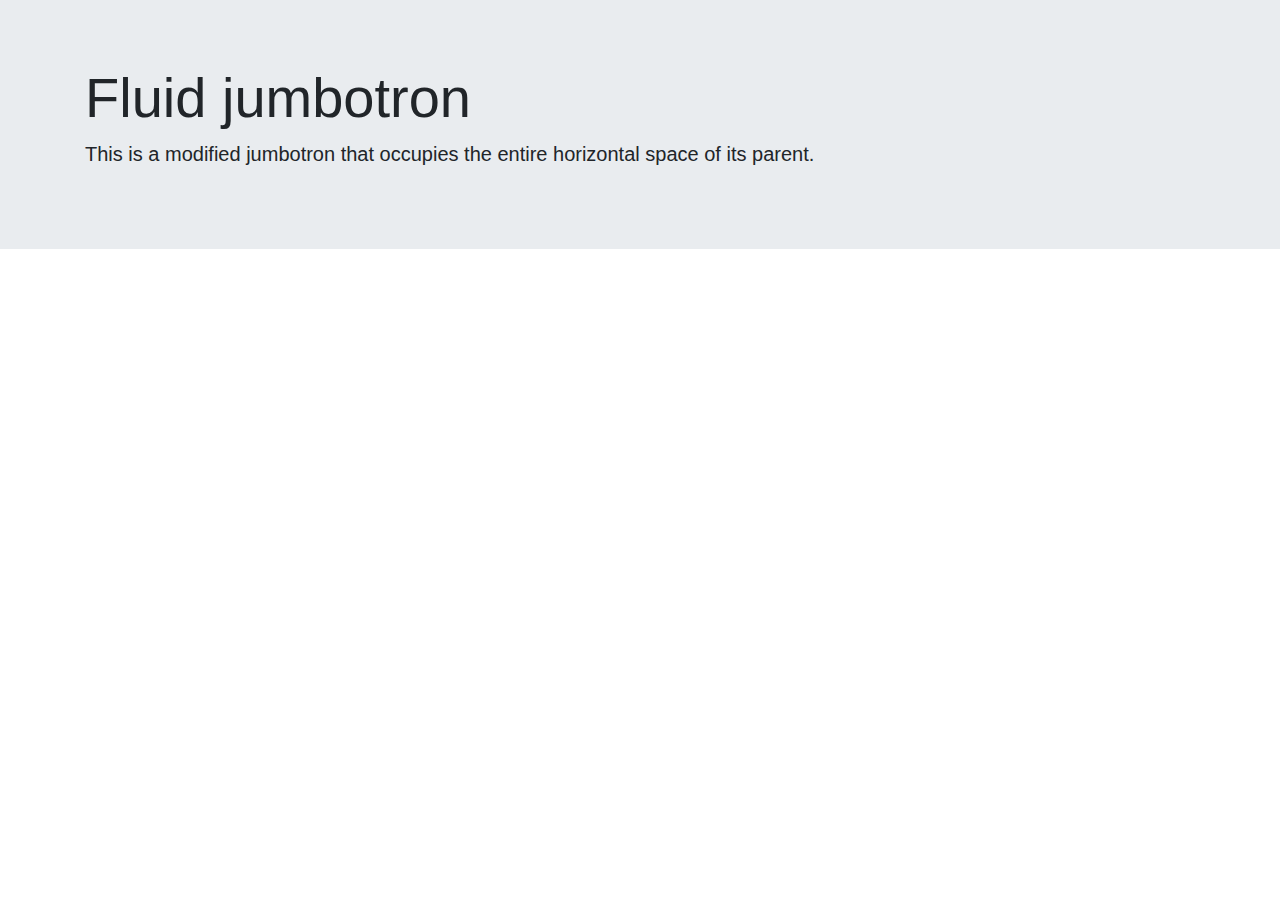
==== index2.html @ 20a720e5 "Linked in AwesomeIcon" ====
<!doctype html>
<html lang="en">
  <head>
    <!-- Required meta tags -->
    <meta charset="utf-8">
    <meta name="viewport" content="width=device-width, initial-scale=1, shrink-to-fit=no">

    <!-- Bootstrap CSS -->
    <link rel="stylesheet" href="https://stackpath.bootstrapcdn.com/bootstrap/4.3.1/css/bootstrap.min.css" integrity="sha384-ggOyR0iXCbMQv3Xipma34MD+dH/1fQ784/j6cY/iJTQUOhcWr7x9JvoRxT2MZw1T" crossorigin="anonymous">

    <title>Hello, world!</title>
  </head>
  <body>
        <div class="jumbotron jumbotron-fluid">
                <div class="container">
                  <h1 class="display-4">Fluid jumbotron</h1>
                  <p class="lead">This is a modified jumbotron that occupies the entire horizontal space of its parent.</p>
                </div>
              </div>

    <!-- Optional JavaScript -->
    <!-- jQuery first, then Popper.js, then Bootstrap JS -->
    <script src="https://code.jquery.com/jquery-3.3.1.slim.min.js" integrity="sha384-q8i/X+965DzO0rT7abK41JStQIAqVgRVzpbzo5smXKp4YfRvH+8abtTE1Pi6jizo" crossorigin="anonymous"></script>
    <script src="https://cdnjs.cloudflare.com/ajax/libs/popper.js/1.14.7/umd/popper.min.js" integrity="sha384-UO2eT0CpHqdSJQ6hJty5KVphtPhzWj9WO1clHTMGa3JDZwrnQq4sF86dIHNDz0W1" crossorigin="anonymous"></script>
    <script src="https://stackpath.bootstrapcdn.com/bootstrap/4.3.1/js/bootstrap.min.js" integrity="sha384-JjSmVgyd0p3pXB1rRibZUAYoIIy6OrQ6VrjIEaFf/nJGzIxFDsf4x0xIM+B07jRM" crossorigin="anonymous"></script>
  </body>
</html>
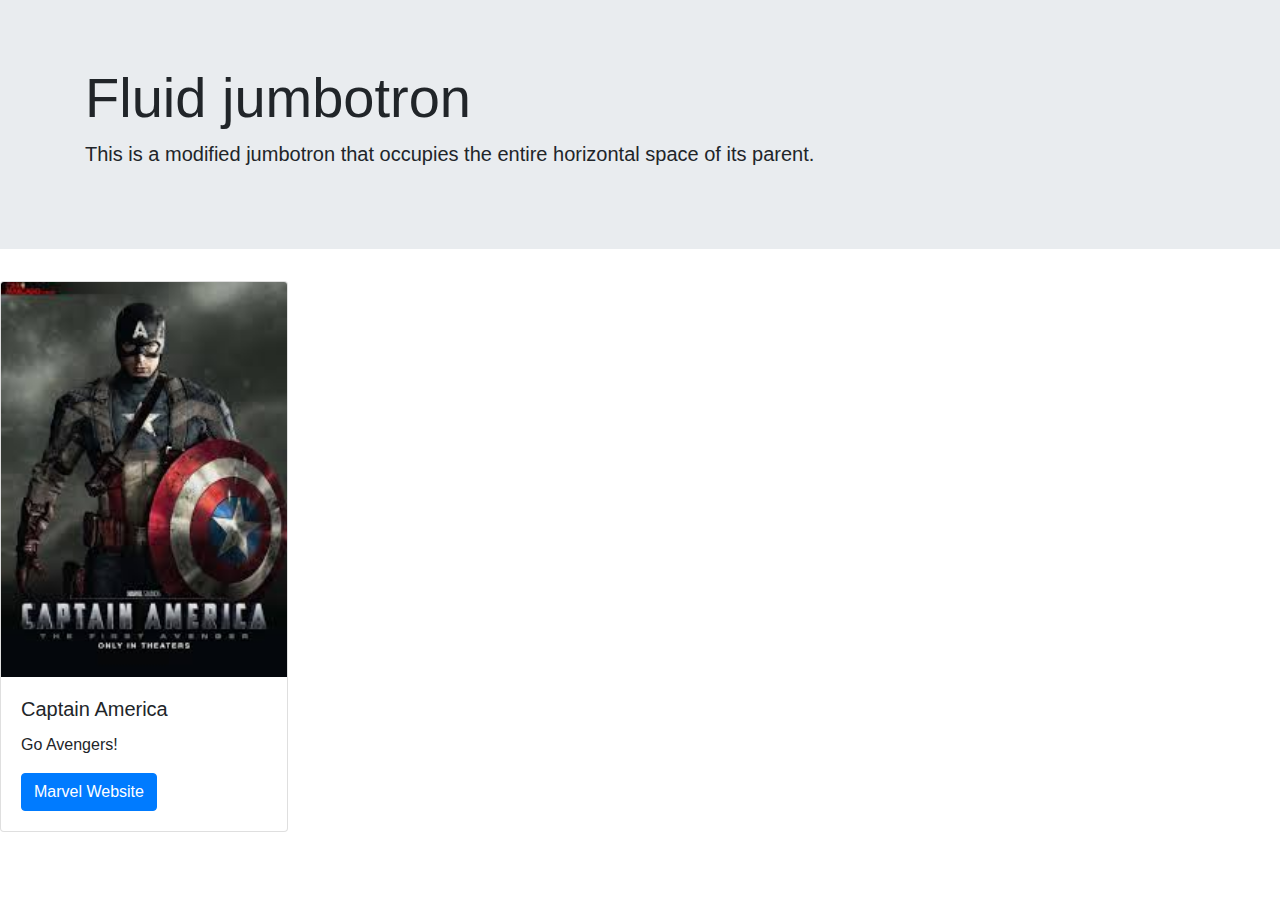
==== commit 6cf83cc7: "indx2 added - testing" ====
--- a/index2.html
+++ b/index2.html
@@ -18,6 +18,15 @@
                 </div>
               </div>
 
+              <div class="card" style="width: 18rem;">
+                    <img src="img1.jpeg" class="card-img-top" class="picsm" alt="Captain America">
+                    <div class="card-body">
+                      <h5 class="card-title">Captain America</h5>
+                      <p class="card-text">Go Avengers!</p>
+                      <a href="#" class="btn btn-primary">Marvel Website </a>
+                    </div>
+                  </div>
+
     <!-- Optional JavaScript -->
     <!-- jQuery first, then Popper.js, then Bootstrap JS -->
     <script src="https://code.jquery.com/jquery-3.3.1.slim.min.js" integrity="sha384-q8i/X+965DzO0rT7abK41JStQIAqVgRVzpbzo5smXKp4YfRvH+8abtTE1Pi6jizo" crossorigin="anonymous"></script>
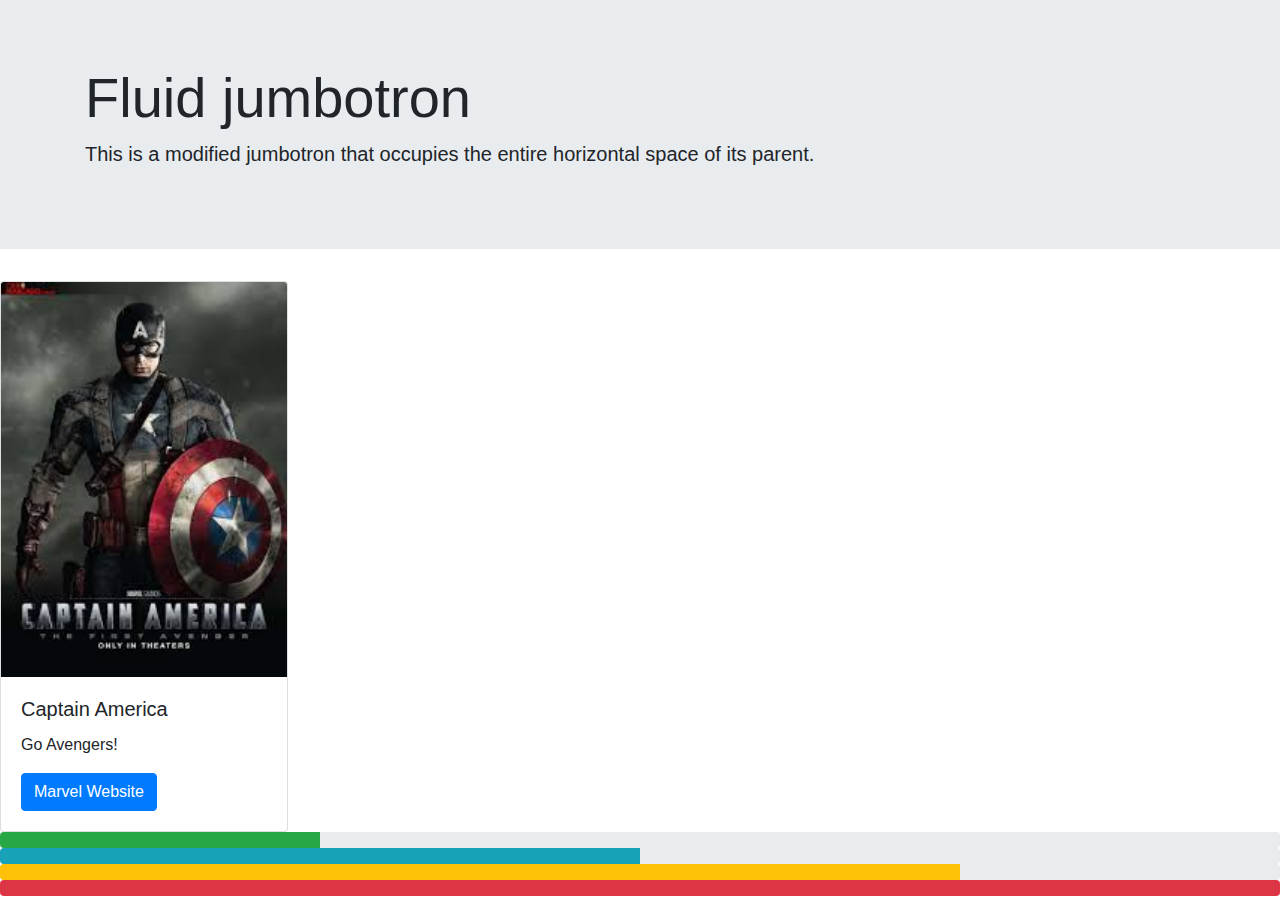
==== commit 5868fde7: "Update index2.html" ====
--- a/index2.html
+++ b/index2.html
@@ -27,6 +27,19 @@
                     </div>
                   </div>
 
+                  <div class="progress">
+                        <div class="progress-bar bg-success" role="progressbar" style="width: 25%" aria-valuenow="25" aria-valuemin="0" aria-valuemax="100"></div>
+                      </div>
+                      <div class="progress">
+                        <div class="progress-bar bg-info" role="progressbar" style="width: 50%" aria-valuenow="50" aria-valuemin="0" aria-valuemax="100"></div>
+                      </div>
+                      <div class="progress">
+                        <div class="progress-bar bg-warning" role="progressbar" style="width: 75%" aria-valuenow="75" aria-valuemin="0" aria-valuemax="100"></div>
+                      </div>
+                      <div class="progress">
+                        <div class="progress-bar bg-danger" role="progressbar" style="width: 100%" aria-valuenow="100" aria-valuemin="0" aria-valuemax="100"></div>
+                      </div>
+
     <!-- Optional JavaScript -->
     <!-- jQuery first, then Popper.js, then Bootstrap JS -->
     <script src="https://code.jquery.com/jquery-3.3.1.slim.min.js" integrity="sha384-q8i/X+965DzO0rT7abK41JStQIAqVgRVzpbzo5smXKp4YfRvH+8abtTE1Pi6jizo" crossorigin="anonymous"></script>
